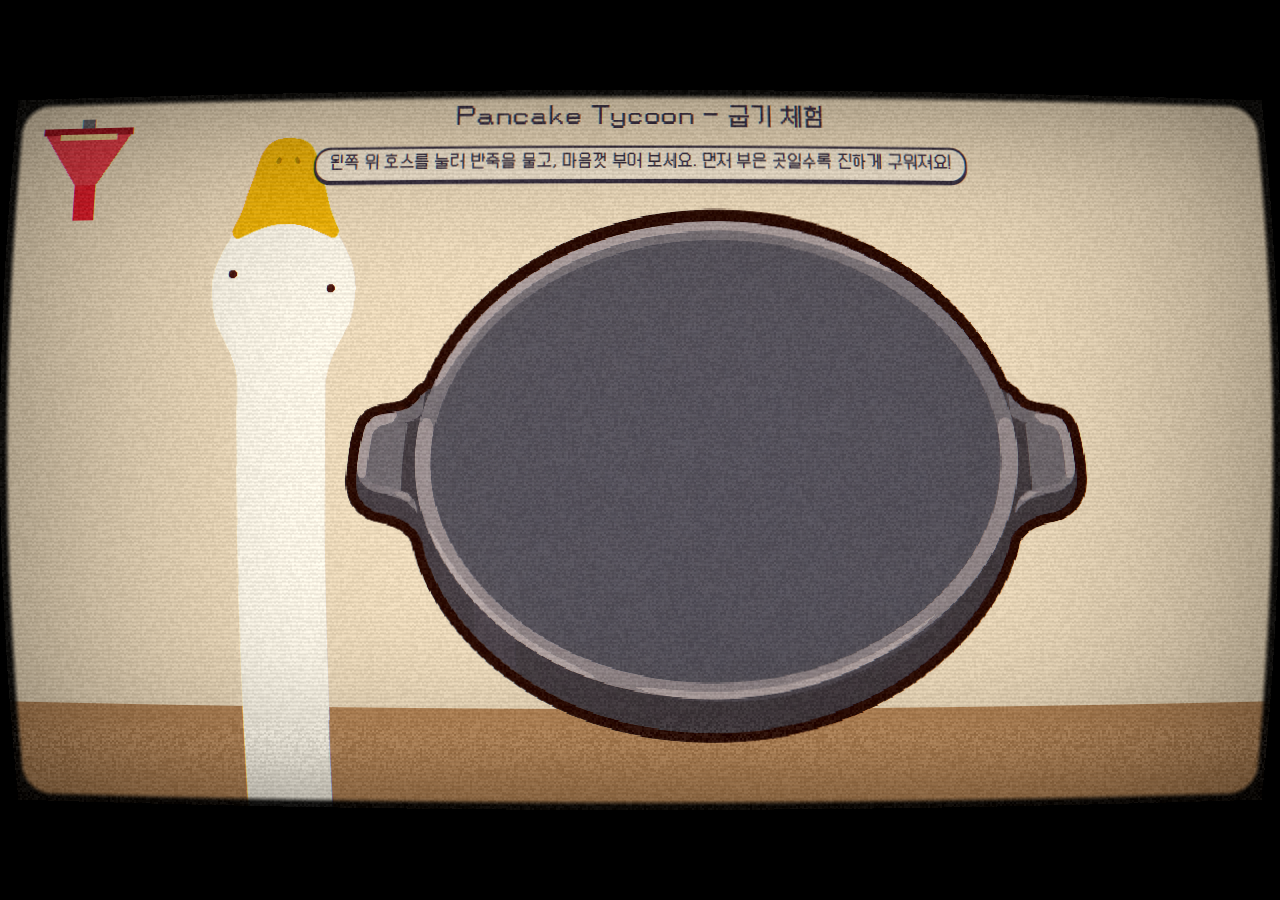
==== play/pancake-tycoon/index.html @ 935bda84 "Add [Site] Pancake Tycoon 웹 체험판(붓기 · 굽기 · 뒤집기, 반죽 팔레트 전부) — 프로젝트 페이지 디스코드 칸 위 "직접, 구워 볼래요?", 버튼을 눌러야" ====
<!DOCTYPE html>
<html lang="en">
	<head>
		<meta charset="utf-8">
		<meta name="viewport" content="width=device-width, user-scalable=no, initial-scale=1.0">
		<title>Pancake Tycoon</title>
		<style>
html, body, #canvas {
	margin: 0;
	padding: 0;
	border: 0;
}

body {
	color: white;
	background-color: black;
	overflow: hidden;
	touch-action: none;
}

#canvas {
	display: block;
}

#canvas:focus {
	outline: none;
}

#status, #status-splash, #status-progress {
	position: absolute;
	left: 0;
	right: 0;
}

#status, #status-splash {
	top: 0;
	bottom: 0;
}

#status {
	background-color: #242424;
	display: flex;
	flex-direction: column;
	justify-content: center;
	align-items: center;
	visibility: hidden;
}

#status-splash {
	max-height: 100%;
	max-width: 100%;
	margin: auto;
}

#status-splash.show-image--false {
	display: none;
}

#status-splash.fullsize--true {
	height: 100%;
	width: 100%;
	object-fit: contain;
}

#status-splash.use-filter--false {
	image-rendering: pixelated;
}

#status-progress, #status-notice {
	display: none;
}

#status-progress {
	bottom: 10%;
	width: 50%;
	margin: 0 auto;
}

#status-notice {
	background-color: #5b3943;
	border-radius: 0.5rem;
	border: 1px solid #9b3943;
	color: #e0e0e0;
	font-family: 'Noto Sans', 'Droid Sans', Arial, sans-serif;
	line-height: 1.3;
	margin: 0 2rem;
	overflow: hidden;
	padding: 1rem;
	text-align: center;
	z-index: 1;
}
		</style>
		<link id="-gd-engine-icon" rel="icon" type="image/png" href="index.icon.png" />
<link rel="apple-touch-icon" href="index.apple-touch-icon.png"/>

	</head>
	<body>
		<canvas id="canvas">
			Your browser does not support the canvas tag.
		</canvas>

		<noscript>
			Your browser does not support JavaScript.
		</noscript>

		<div id="status">
			<img id="status-splash" class="show-image--true fullsize--true use-filter--true" src="index.png" alt="">
			<progress id="status-progress"></progress>
			<div id="status-notice"></div>
		</div>

		<script src="index.js"></script>
		<script>
const GODOT_CONFIG = {"args":[],"canvasResizePolicy":2,"emscriptenPoolSize":8,"ensureCrossOriginIsolationHeaders":true,"executable":"index","experimentalVK":false,"fileSizes":{"index.pck":41625956,"index.wasm":39514754},"focusCanvas":true,"gdextensionLibs":[],"godotPoolSize":4};
const GODOT_THREADS_ENABLED = false;
const engine = new Engine(GODOT_CONFIG);

(function () {
	const statusOverlay = document.getElementById('status');
	const statusProgress = document.getElementById('status-progress');
	const statusNotice = document.getElementById('status-notice');

	let initializing = true;
	let statusMode = '';

	function setStatusMode(mode) {
		if (statusMode === mode || !initializing) {
			return;
		}
		if (mode === 'hidden') {
			statusOverlay.remove();
			initializing = false;
			return;
		}
		statusOverlay.style.visibility = 'visible';
		statusProgress.style.display = mode === 'progress' ? 'block' : 'none';
		statusNotice.style.display = mode === 'notice' ? 'block' : 'none';
		statusMode = mode;
	}

	function setStatusNotice(text) {
		while (statusNotice.lastChild) {
			statusNotice.removeChild(statusNotice.lastChild);
		}
		const lines = text.split('\n');
		lines.forEach((line) => {
			statusNotice.appendChild(document.createTextNode(line));
			statusNotice.appendChild(document.createElement('br'));
		});
	}

	function displayFailureNotice(err) {
		console.error(err);
		if (err instanceof Error) {
			setStatusNotice(err.message);
		} else if (typeof err === 'string') {
			setStatusNotice(err);
		} else {
			setStatusNotice('An unknown error occurred.');
		}
		setStatusMode('notice');
		initializing = false;
	}

	const missing = Engine.getMissingFeatures({
		threads: GODOT_THREADS_ENABLED,
	});

	if (missing.length !== 0) {
		if (GODOT_CONFIG['serviceWorker'] && GODOT_CONFIG['ensureCrossOriginIsolationHeaders'] && 'serviceWorker' in navigator) {
			let serviceWorkerRegistrationPromise;
			try {
				serviceWorkerRegistrationPromise = navigator.serviceWorker.getRegistration();
			} catch (err) {
				serviceWorkerRegistrationPromise = Promise.reject(new Error('Service worker registration failed.'));
			}
			// There's a chance that installing the service worker would fix the issue
			Promise.race([
				serviceWorkerRegistrationPromise.then((registration) => {
					if (registration != null) {
						return Promise.reject(new Error('Service worker already exists.'));
					}
					return registration;
				}).then(() => engine.installServiceWorker()),
				// For some reason, `getRegistration()` can stall
				new Promise((resolve) => {
					setTimeout(() => resolve(), 2000);
				}),
			]).then(() => {
				// Reload if there was no error.
				window.location.reload();
			}).catch((err) => {
				console.error('Error while registering service worker:', err);
			});
		} else {
			// Display the message as usual
			const missingMsg = 'Error\nThe following features required to run Godot projects on the Web are missing:\n';
			displayFailureNotice(missingMsg + missing.join('\n'));
		}
	} else {
		setStatusMode('progress');
		engine.startGame({
			'onProgress': function (current, total) {
				if (current > 0 && total > 0) {
					statusProgress.value = current;
					statusProgress.max = total;
				} else {
					statusProgress.removeAttribute('value');
					statusProgress.removeAttribute('max');
				}
			},
		}).then(() => {
			setStatusMode('hidden');
		}, displayFailureNotice);
	}
}());
		</script>
	</body>
</html>
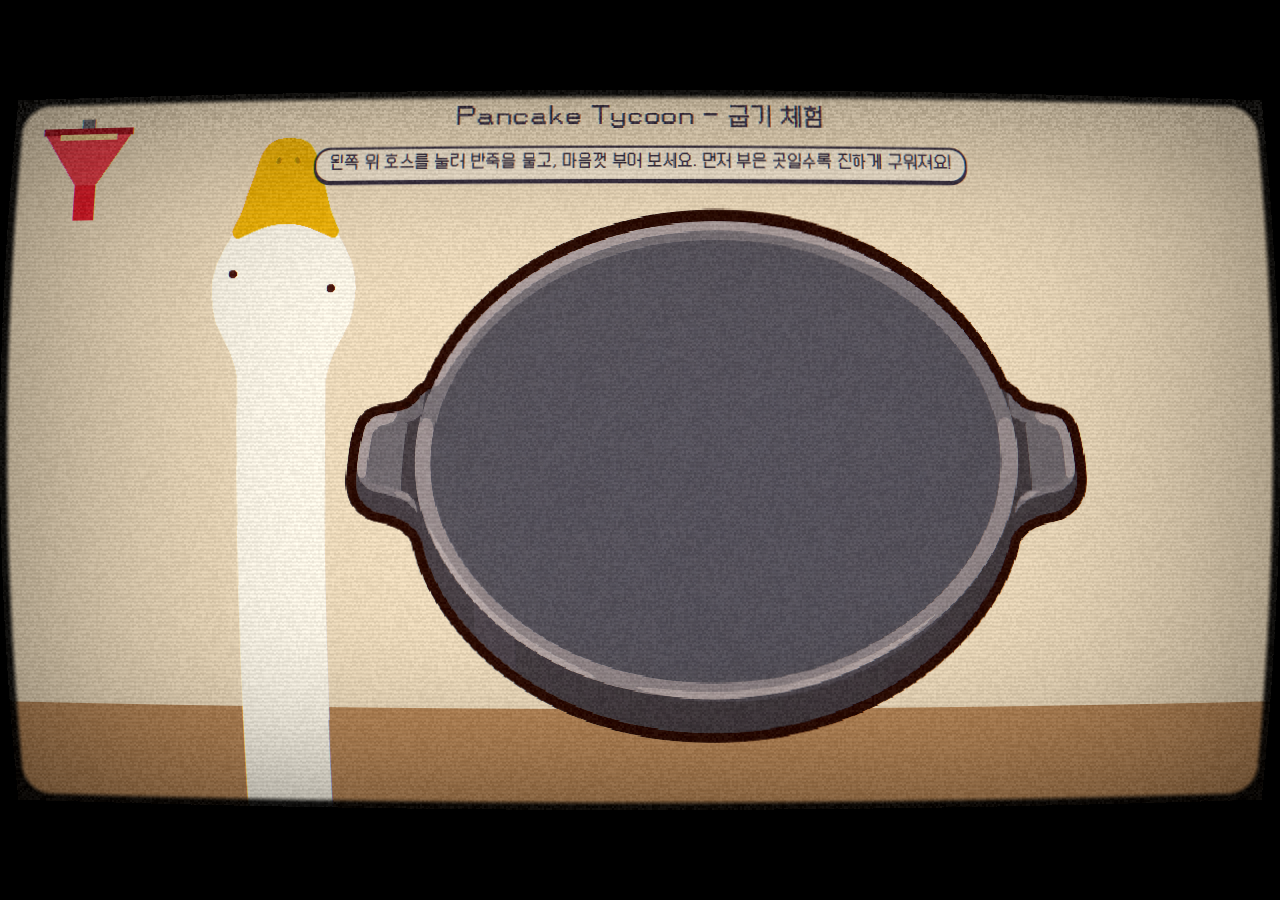
==== commit cd2d096a: "Fix [Site] 공유 미리보기 · 404 · 검색 파일 · JS 없이도 보이기 · 스크린샷 키보드 - og:image 절대주소 + og:url/type/site_name/loc" ====
--- a/play/pancake-tycoon/index.html
+++ b/play/pancake-tycoon/index.html
@@ -1,5 +1,5 @@
 <!DOCTYPE html>
-<html lang="en">
+<html lang="ko">
 	<head>
 		<meta charset="utf-8">
 		<meta name="viewport" content="width=device-width, user-scalable=no, initial-scale=1.0">
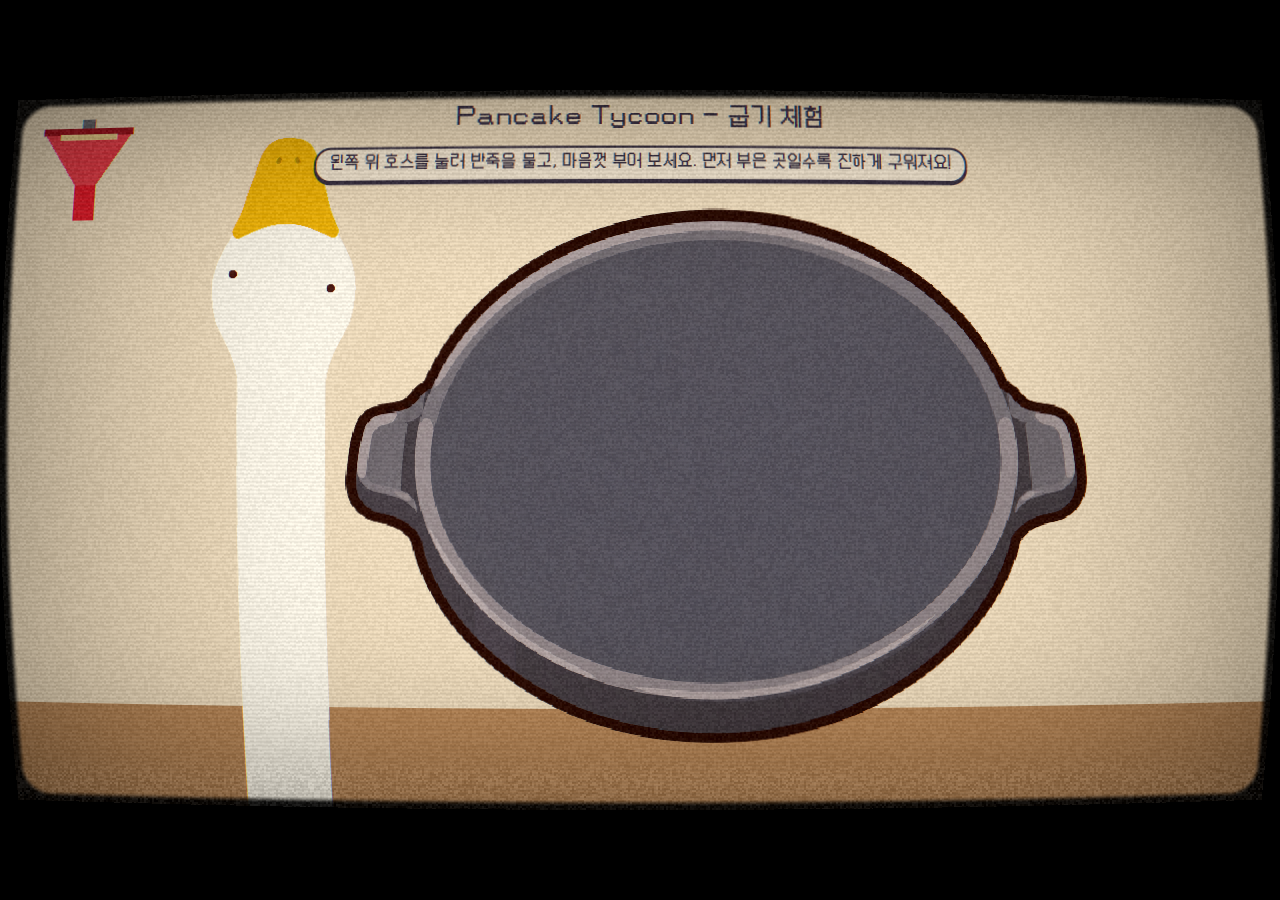
==== commit dc770a57: "Fix [Site] 백그라운드로 가면 게임 소리 멈춤 — 웹 체험판 - 화면이 숨겨지면(앱 전환 · 화면 끄기 · 탭 이동) AudioContext 를 멈추고, 돌아오면 다시 켬 " ====
--- a/play/pancake-tycoon/index.html
+++ b/play/pancake-tycoon/index.html
@@ -109,6 +109,38 @@
 			<div id="status-notice"></div>
 		</div>
 
+		<script>
+// 백그라운드로 가면 소리를 멈추고, 돌아오면 다시 켠다 — Godot 웹 엔진이 직접 하지 않아서 여기서 한다.
+// Godot 에서 다시 내보내면 이 부분이 사라지니, 내보내기 설정 HTML > Head Include 에도 넣어 둘 것.
+(function () {
+	const AC = window.AudioContext || window.webkitAudioContext;
+	if (!AC) return;
+	const ctxs = [];
+	const paused = new WeakSet();
+	function Wrapped(opts) {
+		const ctx = new AC(opts);
+		ctxs.push(ctx);
+		return ctx;
+	}
+	Wrapped.prototype = AC.prototype;
+	window.AudioContext = Wrapped;
+	if (window.webkitAudioContext) window.webkitAudioContext = Wrapped;
+	function sync() {
+		const hidden = document.visibilityState === 'hidden';
+		ctxs.forEach(function (ctx) {
+			if (hidden) {
+				if (ctx.state === 'running') { paused.add(ctx); ctx.suspend(); }
+			} else if (paused.has(ctx)) {
+				paused.delete(ctx);
+				ctx.resume();
+			}
+		});
+	}
+	document.addEventListener('visibilitychange', sync);
+	window.addEventListener('pagehide', function () { ctxs.forEach(function (ctx) { if (ctx.state === 'running') { paused.add(ctx); ctx.suspend(); } }); });
+	window.addEventListener('pageshow', sync);
+}());
+		</script>
 		<script src="index.js"></script>
 		<script>
 const GODOT_CONFIG = {"args":[],"canvasResizePolicy":2,"emscriptenPoolSize":8,"ensureCrossOriginIsolationHeaders":true,"executable":"index","experimentalVK":false,"fileSizes":{"index.pck":41625956,"index.wasm":39514754},"focusCanvas":true,"gdextensionLibs":[],"godotPoolSize":4};
